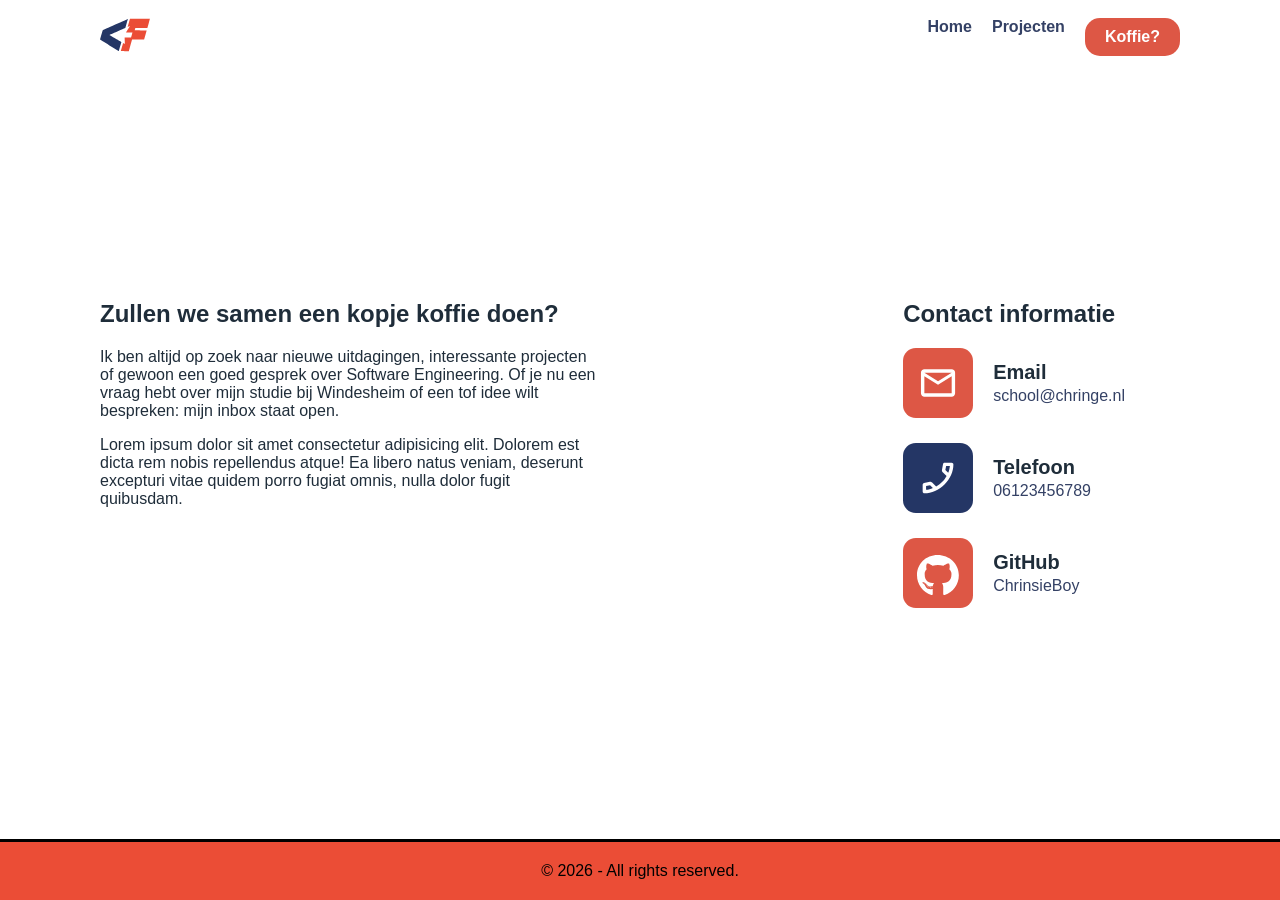
==== contact/contact.html @ c968c1d0 "overal styling done and header hamburger functionality" ====
<!DOCTYPE html>
<html lang="en">
<head>
  <meta charset="UTF-8">
  <meta name="viewport" content="width=device-width, initial-scale=1.0">
  <link rel="stylesheet" href="../global.css">
  <link rel="stylesheet" href="contact.css">
  <link rel="stylesheet" href="../mixins.css">
  <title>Contact</title>
</head>
<body>
  <nav class="navbar container">
    <div class="rightSide">
      <a href="/"><img src="../assets/logo.svg" alt="logo"></a>
    </div>
    <div class="leftSide">
      <a href="/">Home</a>
      <a href="/projecten/projecten.html">Projecten</a>
      <a class="primaryButton" href="/contact/contact.html">Koffie?</a>
    </div>
  </nav>

  <section class="contactHolder">
    <div class="contactRow row container">
      <div class="doubleCol textHolder">
        <h1>Zullen we samen een kopje koffie doen?</h1>
        <p>Ik ben altijd op zoek naar nieuwe uitdagingen, interessante projecten of gewoon een goed gesprek over Software Engineering. Of je nu een vraag hebt over mijn studie bij Windesheim of een tof idee wilt bespreken: mijn inbox staat open.</p>
        <p>Lorem ipsum dolor sit amet consectetur adipisicing elit. Dolorem est dicta rem nobis repellendus atque! Ea libero natus veniam, deserunt excepturi vitae quidem porro fugiat omnis, nulla dolor fugit quibusdam.</p>
      </div>
      <div class="doubleCol infoHolder">
        <div>
          <h1>Contact informatie</h1>
          <div class="iconHolder">
            <img src="../assets/e-mail.svg" alt="email icon">
            <div class="text">
              <span>Email</span>
              <a href="mailto:school@chringe.nl">school@chringe.nl</a>
            </div>
          </div>
          <div class="iconHolder">
            <img src="../assets/tel.svg" alt="Telefoon icon">
            <div class="text">
              <span>Telefoon</span>
              <a href="tel:06123456789">06123456789</a>
            </div>
          </div>
          <div class="iconHolder">
            <img src="../assets/git.svg" alt="GitHub icon">
            <div class="text">
              <span>GitHub</span>
              <a href="https://github.com/Chrinsieboy" rel="noopener" target="_blank">ChrinsieBoy</a>
            </div>
          </div>
        </div>
      </div>
    </div>
  </section>

  <footer class="footer container"> 
    <a class="footerLink" href="#">© 2026 - All rights reserved.</a>
  </footer>
</body>
</html>
---- global.css ----
@import url('variables.css');

.primaryButton{
  padding: 10px 20px;
  background-color: var(--primary-color);
  border-radius: 15px;
  color: #fff;
  font-weight: bold;
}
.primaryButton:hover{
  filter: brightness(80%);
  cursor: pointer;
}

a{
  text-decoration: none;
  color: var(--secondary-color);
}

body{
  color: var(--primary-font-color);
  margin: 0;
  font-family: sans-serif;
}

h1{
  color: var(--primary-font-color);
}

.title{
  font-size: 1.5rem;
  color: var(--primary-font-color);
}

.subTitleSmall{
  color: var(--primary-font-color);
  font-weight: bold;
}

/* cols */
.row{
  display: flex;
  gap: 2rem;
  align-items: center;
  justify-content: center;

}
.doubleCol{
  flex: 1 1 calc(50% - 4rem);
  max-width: calc(50% - 2rem);
}

.imageHolder img{
  max-width: 100%;
  height: auto;
  max-height: 450px;
}

@media screen and (max-width: 1000px) {
  .row{
    flex-direction: column;
  }

  .doubleCol{
    flex: 1 1 100%;
    max-width: 100%;
  }
}



/* HEADER */
.navbar{
  display: flex;
  align-items: center;
  justify-content: space-between;
  padding: 10px 20px;
  position: relative;
}

.leftSide{
  display: flex;
  gap: 20px;
}

.leftSide a{
  font-weight: bold;
}

.rightSide img{
  width: 50px;
  height: 50px;
}

#menu-toggle{
  display: none;
}

.hamburger{
  display: none;
  cursor: pointer;
  font-weight: bold;
}
.hamburger img{
  width: 40px;
  height: 30px;
}

/* mobile header */
@media (max-width: 1000px){

  .hamburger{
    display: block;
  }

  .hamClose{
    display: none;
  }

  .leftSide{
    position: absolute;
    top: 100%;
    left: 0;
    width: 100%;
    background: white;
    flex-direction: column;
    gap: 15px;
    padding: 20px;
    border-bottom: 2px solid #eb4d36;
    display: none;
  }

  /* menu tonen wanneer checkbox is aangevinkt */
  #menu-toggle:checked ~ .leftSide{
    display: flex;
  }

   /* toggle hamburger tekst */
  #menu-toggle:checked ~ .hamOpen{
    display: none;
  }

  #menu-toggle:checked ~ .hamClose{
    display: block;
  }
}

/* FOOTER */
.footer{
  text-align: center;
  background-color: #eb4d36;
  padding: 20px;
  border-top: 3px solid black;
}

.footer .footerLink{
  color: black;
}
---- contact/contact.css ----
.contactHolder{
  min-height: calc(100vh - 74px - 61px);
  display: flex;
}

.contactRow{
  margin: auto;
  align-items: start;
}
.textHolder{}

.infoHolder{
  display: flex;
  justify-content: end;
  margin-right: 55px;
}

@media screen and (max-width: 1000px) {
  .infoHolder{
    margin: 0;
  }
}

.iconHolder{
  display: flex;
  margin-bottom: 25px;
  width: 100%;
}

.iconHolder img{
  width: 70px;
  padding-right: 20px;
}

.iconHolder .text{
  display: flex;
  flex-direction: column;
  justify-content: center;
}

.iconHolder .text span{
  font-size: 1.25rem;
  font-weight: bold;
  color: var(--primary-font-color);
  padding-bottom: 3px;
}
---- mixins.css ----
.container{
  padding-left: 450px;
  padding-right: 450px;
}

@media screen and (max-width: 2400px) {
  .container{
    padding-left: 350px;
    padding-right: 350px;
  }  
}

@media screen and (max-width: 1920px) {
  .container{
    padding-left: 250px;
    padding-right: 250px;
  }
}


@media screen and (max-width: 1360px) {
  .container{
    padding-left: 100px;
    padding-right: 100px;
  }
}

@media screen and (max-width: 1180px) {
  .container{
    padding-left: 25px;
    padding-right: 25px;
  }
}
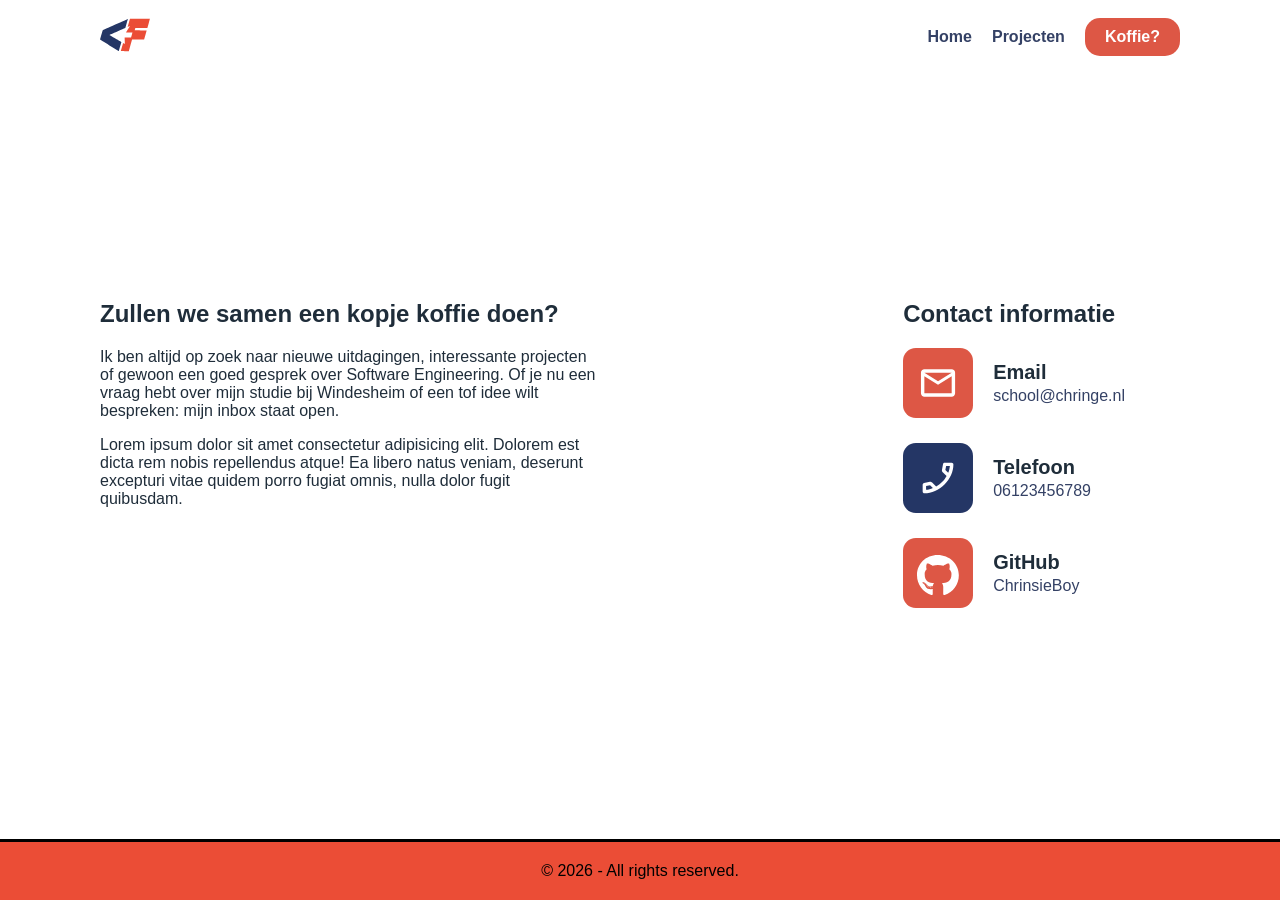
==== commit b3484fe8: "label text for hamburger menu" ====
--- a/contact/contact.html
+++ b/contact/contact.html
@@ -9,52 +9,56 @@
   <title>Contact</title>
 </head>
 <body>
-  <nav class="navbar container">
-    <div class="rightSide">
-      <a href="/"><img src="../assets/logo.svg" alt="logo"></a>
-    </div>
-    <div class="leftSide">
-      <a href="/">Home</a>
-      <a href="/projecten/projecten.html">Projecten</a>
-      <a class="primaryButton" href="/contact/contact.html">Koffie?</a>
-    </div>
-  </nav>
+  <header>
+    <nav class="navbar container">
+      <div class="rightSide">
+        <a href="/"><img src="../assets/logo.svg" alt="logo"></a>
+      </div>
+      <div class="leftSide">
+        <a href="/">Home</a>
+        <a href="/projecten/projecten.html">Projecten</a>
+        <a class="primaryButton" href="/contact/contact.html">Koffie?</a>
+      </div>
+    </nav>
+  </header>
 
-  <section class="contactHolder">
-    <div class="contactRow row container">
-      <div class="doubleCol textHolder">
-        <h1>Zullen we samen een kopje koffie doen?</h1>
-        <p>Ik ben altijd op zoek naar nieuwe uitdagingen, interessante projecten of gewoon een goed gesprek over Software Engineering. Of je nu een vraag hebt over mijn studie bij Windesheim of een tof idee wilt bespreken: mijn inbox staat open.</p>
-        <p>Lorem ipsum dolor sit amet consectetur adipisicing elit. Dolorem est dicta rem nobis repellendus atque! Ea libero natus veniam, deserunt excepturi vitae quidem porro fugiat omnis, nulla dolor fugit quibusdam.</p>
-      </div>
-      <div class="doubleCol infoHolder">
-        <div>
-          <h1>Contact informatie</h1>
-          <div class="iconHolder">
-            <img src="../assets/e-mail.svg" alt="email icon">
-            <div class="text">
-              <span>Email</span>
-              <a href="mailto:school@chringe.nl">school@chringe.nl</a>
+  <main>
+    <section class="contactHolder">
+      <div class="contactRow row container">
+        <div class="doubleCol textHolder">
+          <h1>Zullen we samen een kopje koffie doen?</h1>
+          <p>Ik ben altijd op zoek naar nieuwe uitdagingen, interessante projecten of gewoon een goed gesprek over Software Engineering. Of je nu een vraag hebt over mijn studie bij Windesheim of een tof idee wilt bespreken: mijn inbox staat open.</p>
+          <p>Lorem ipsum dolor sit amet consectetur adipisicing elit. Dolorem est dicta rem nobis repellendus atque! Ea libero natus veniam, deserunt excepturi vitae quidem porro fugiat omnis, nulla dolor fugit quibusdam.</p>
+        </div>
+        <div class="doubleCol infoHolder">
+          <div>
+            <h1>Contact informatie</h1>
+            <div class="iconHolder">
+              <img src="../assets/e-mail.svg" alt="email icon">
+              <div class="text">
+                <span>Email</span>
+                <a href="mailto:school@chringe.nl">school@chringe.nl</a>
+              </div>
             </div>
-          </div>
-          <div class="iconHolder">
-            <img src="../assets/tel.svg" alt="Telefoon icon">
-            <div class="text">
-              <span>Telefoon</span>
-              <a href="tel:06123456789">06123456789</a>
+            <div class="iconHolder">
+              <img src="../assets/tel.svg" alt="Telefoon icon">
+              <div class="text">
+                <span>Telefoon</span>
+                <a href="tel:06123456789">06123456789</a>
+              </div>
             </div>
-          </div>
-          <div class="iconHolder">
-            <img src="../assets/git.svg" alt="GitHub icon">
-            <div class="text">
-              <span>GitHub</span>
-              <a href="https://github.com/Chrinsieboy" rel="noopener" target="_blank">ChrinsieBoy</a>
+            <div class="iconHolder">
+              <img src="../assets/git.svg" alt="GitHub icon">
+              <div class="text">
+                <span>GitHub</span>
+                <a href="https://github.com/Chrinsieboy" rel="noopener" target="_blank">ChrinsieBoy</a>
+              </div>
             </div>
           </div>
         </div>
       </div>
-    </div>
-  </section>
+    </section>
+  </main>
 
   <footer class="footer container"> 
     <a class="footerLink" href="#">© 2026 - All rights reserved.</a>
--- a/global.css
+++ b/global.css
@@ -81,6 +81,7 @@
 .leftSide{
   display: flex;
   gap: 20px;
+  align-items: center;
 }
 
 .leftSide a{
@@ -91,6 +92,14 @@
   width: 50px;
   height: 50px;
 }
+
+.screenReaderText {
+  position: absolute;
+  width: 1px;
+  height: 1px;
+  overflow: hidden;
+}
+
 
 #menu-toggle{
   display: none;
@@ -121,9 +130,10 @@
     position: absolute;
     top: 100%;
     left: 0;
-    width: 100%;
+    width: calc(100vw - 40px);
     background: white;
     flex-direction: column;
+    align-items: start;
     gap: 15px;
     padding: 20px;
     border-bottom: 2px solid #eb4d36;
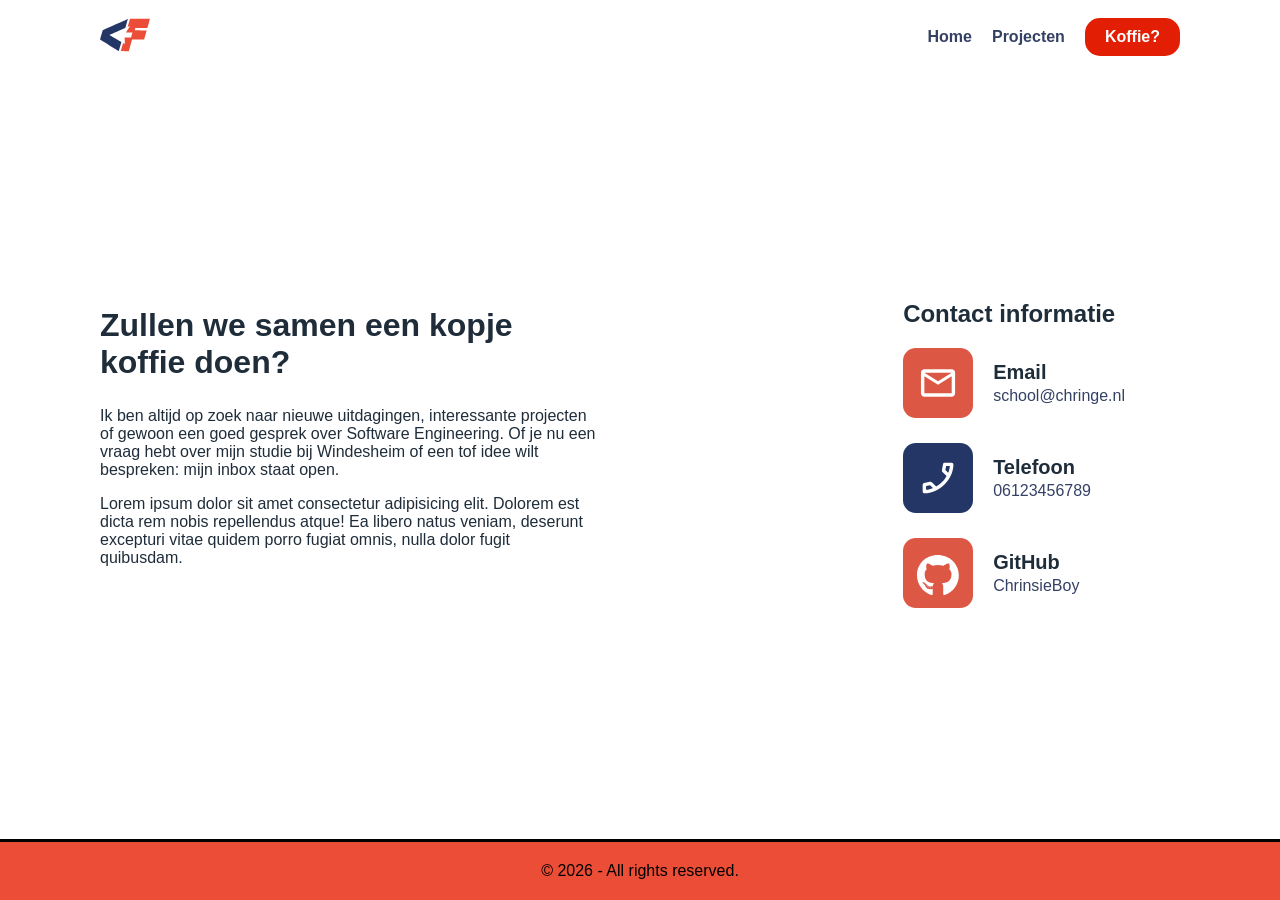
==== commit b41bced7: "wcag checks and small styling changes" ====
--- a/contact/contact.html
+++ b/contact/contact.html
@@ -6,7 +6,7 @@
   <link rel="stylesheet" href="../global.css">
   <link rel="stylesheet" href="contact.css">
   <link rel="stylesheet" href="../mixins.css">
-  <title>Contact</title>
+  <title>Contact informatie</title>
 </head>
 <body>
   <header>
@@ -14,6 +14,20 @@
       <div class="rightSide">
         <a href="/"><img src="../assets/logo.svg" alt="logo"></a>
       </div>
+
+      <!-- for phone -->
+      <input type="checkbox" id="menu-toggle" />
+
+      <label for="menu-toggle" class="hamburger hamOpen" label="hamburger menu">
+        <span class="screenReaderText">Open menu</span>
+        <img src="../assets/openHam.svg" alt="hamburger" />
+      </label>
+      <label for="menu-toggle" class="hamburger hamClose">
+        <span class="screenReaderText">Sluit menu</span>
+        <img src="../assets/closeHam.svg" alt="hamburger sluiten">
+      </label>
+
+      <!-- menu -->
       <div class="leftSide">
         <a href="/">Home</a>
         <a href="/projecten/projecten.html">Projecten</a>
@@ -26,7 +40,7 @@
     <section class="contactHolder">
       <div class="contactRow row container">
         <div class="doubleCol textHolder">
-          <h1>Zullen we samen een kopje koffie doen?</h1>
+          <h2>Zullen we samen een kopje koffie doen?</h2>
           <p>Ik ben altijd op zoek naar nieuwe uitdagingen, interessante projecten of gewoon een goed gesprek over Software Engineering. Of je nu een vraag hebt over mijn studie bij Windesheim of een tof idee wilt bespreken: mijn inbox staat open.</p>
           <p>Lorem ipsum dolor sit amet consectetur adipisicing elit. Dolorem est dicta rem nobis repellendus atque! Ea libero natus veniam, deserunt excepturi vitae quidem porro fugiat omnis, nulla dolor fugit quibusdam.</p>
         </div>
--- a/global.css
+++ b/global.css
@@ -140,6 +140,10 @@
     display: none;
   }
 
+  .leftSide a{
+    font-size: 1.25rem;
+  }
+
   /* menu tonen wanneer checkbox is aangevinkt */
   #menu-toggle:checked ~ .leftSide{
     display: flex;
--- a/contact/contact.css
+++ b/contact/contact.css
@@ -7,7 +7,9 @@
   margin: auto;
   align-items: start;
 }
-.textHolder{}
+.textHolder h2{
+  font-size: 2rem;
+}
 
 .infoHolder{
   display: flex;
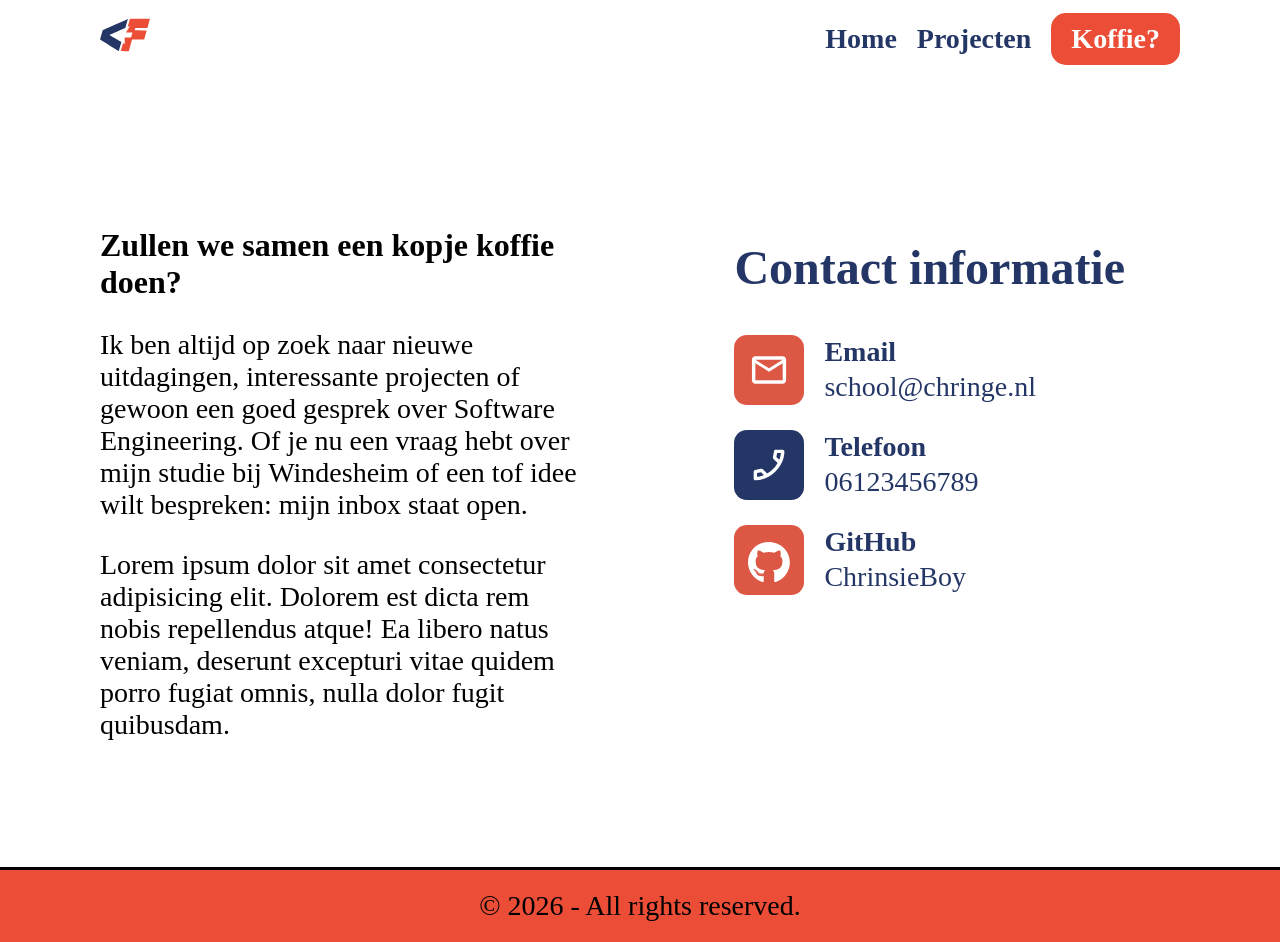
==== commit bd6887e4: "styling and small wcag fixes" ====
--- a/contact/contact.html
+++ b/contact/contact.html
@@ -1,5 +1,5 @@
 <!DOCTYPE html>
-<html lang="en">
+<html lang="nl">
 <head>
   <meta charset="UTF-8">
   <meta name="viewport" content="width=device-width, initial-scale=1.0">
--- a/global.css
+++ b/global.css
@@ -12,6 +12,10 @@
   cursor: pointer;
 }
 
+a, p, span{
+  font-size: 1.75rem;
+}
+
 a{
   text-decoration: none;
   color: var(--secondary-color);
@@ -20,20 +24,20 @@
 body{
   color: var(--primary-font-color);
   margin: 0;
-  font-family: sans-serif;
+  font-family: Verdana;
 }
 
 h1{
-  color: var(--primary-font-color);
+  font-size: 3rem;
+  color: var(--secondary-font-color);
 }
 
 .title{
-  font-size: 1.5rem;
-  color: var(--primary-font-color);
+  color: var(--secondary-font-color);
 }
 
 .subTitleSmall{
-  color: var(--primary-font-color);
+  color: var(--secondary-font-color);
   font-weight: bold;
 }
 
@@ -76,6 +80,7 @@
   justify-content: space-between;
   padding: 10px 20px;
   position: relative;
+  margin-bottom: 25px;
 }
 
 .leftSide{
@@ -140,10 +145,6 @@
     display: none;
   }
 
-  .leftSide a{
-    font-size: 1.25rem;
-  }
-
   /* menu tonen wanneer checkbox is aangevinkt */
   #menu-toggle:checked ~ .leftSide{
     display: flex;
--- a/contact/contact.css
+++ b/contact/contact.css
@@ -41,8 +41,7 @@
 }
 
 .iconHolder .text span{
-  font-size: 1.25rem;
   font-weight: bold;
-  color: var(--primary-font-color);
+  color: var(--secondary-font-color);
   padding-bottom: 3px;
 }
